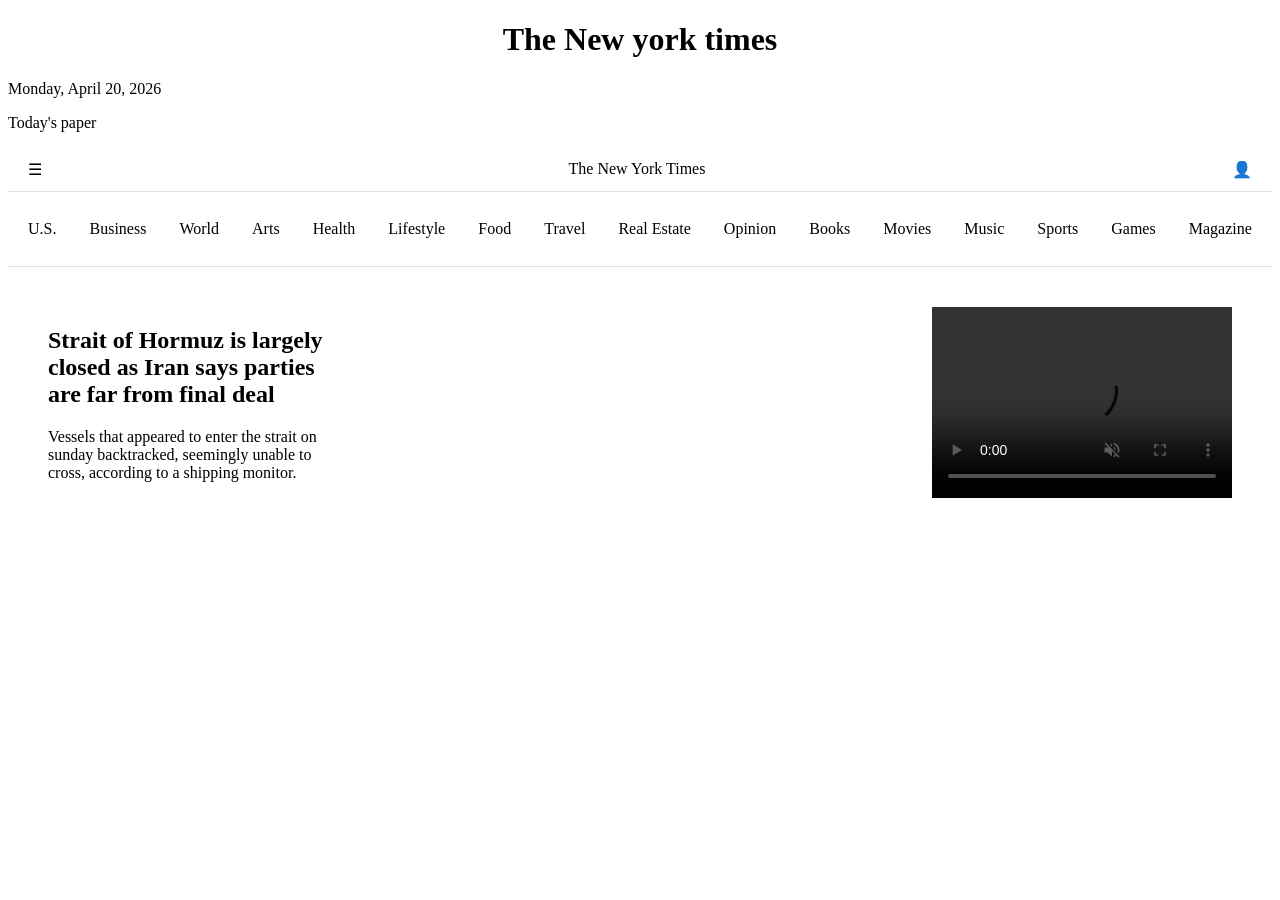
==== index.html @ 5792e190 "Css changes" ====
<!DOCTYPE html>
<html lang="en">

<head>
    <meta charset="UTF-8">
    <meta name="viewport" content="width=device-width, initial-scale=1.0">
    <title>New york times</title>
    <link rel="stylesheet" href="nyt.css">
</head>

<body>
    <header>
        <h1>The New york times</h1>
        <div class="date">
            <date>Monday, April 20, 2026</date>
            <p>Today's paper</p>
            <nav class="navbar">
                <div class="nav-left">☰</div>
                <div class="nav-center">The New York Times</div>
                <div class="nav-right">👤</div>
            </nav>
        </div>
        <div>
            <section class="tags-row">
                <p>U.S.</p>
                <p>Business</p>
                <p>World</p>
                <p>Arts</p>
                <p>Health</p>
                <p>Lifestyle</p>
                <p>Food</p>
                <p>Travel</p>
                <p>Real Estate</p>
                <p>Opinion</p>
                <p>Books</p>
                <p>Movies</p>
                <p>Music</p>
                <p>Sports</p>
                <p>Games</p>
                <p>Magazine</p>
            </section>
        </div>

    </header>
    <main>
        <div class="principal-container">
            <div class="text-left">
                <h2 class="Hormuz">Strait of Hormuz is largely closed as Iran says parties are far from final deal
                </h2>
                <p class="Hormuz">Vessels that appeared to enter the strait on sunday backtracked, seemingly unable
                    to
                    cross, according to
                    a shipping monitor.</p>
            </div>
            <video
                src="https://www.nytimes.com/video/world/middleeast/100000010849733/iran-says-the-strait-of-hormuz-is-closed-again.html?smid=url-share"
                controls muted class="vid-right"></video>
        </div>

    </main>
    <footer>

    </footer>
</body>

</html>
---- nyt.css ----
:root {
    --primary-color: #000;
    --secondary-color: #fff;
    --background-color: #f5f5f5;
}

.navbar {
    display: flex;
    justify-content: space-between;
    align-items: center;
    padding: 12px 20px;
    border-bottom: 1px solid #e2e2e2;
}

.tags-row {
    display: flex;
    justify-content: space-between;
    align-items: center;
    padding: 12px 20px;
    border-bottom: 1px solid #e2e2e2;
}

h1 {
    color: var(--primary-color);
    text-align: center;
}

.principal-container {
    display: flex;
    flex-direction: row;
    justify-content: space-between;
    gap: 20px;
    padding: 40px;

}

.text-left {
    flex: 1;
    text-align: left;
    flex-direction: column;
    padding: auto;
    max-width: 300px;
}

.vid-right {
    max-width: 500px;
    height: auto;
}
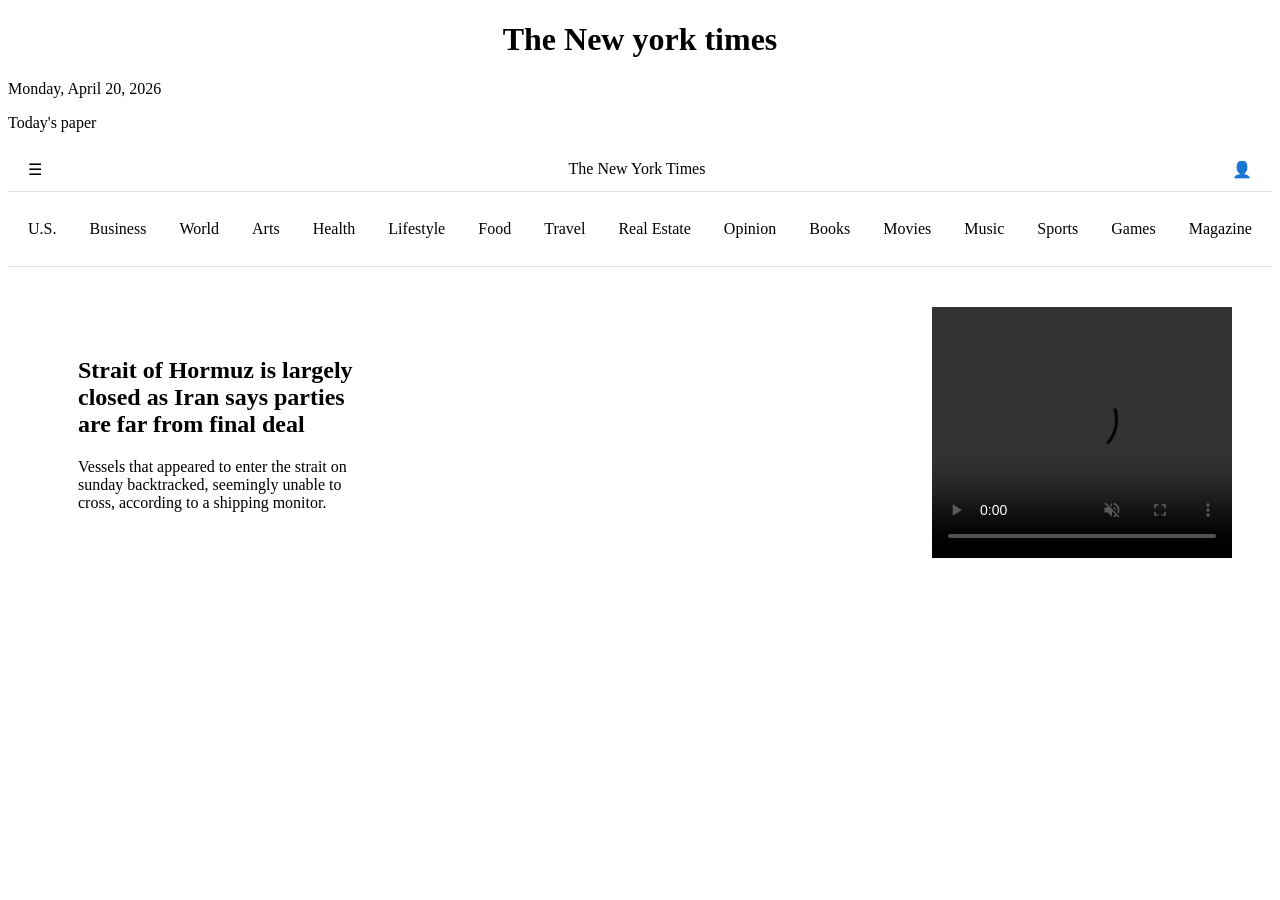
==== commit e36c2459: "Vid adjustment" ====
--- a/index.html
+++ b/index.html
@@ -45,9 +45,9 @@
     <main>
         <div class="principal-container">
             <div class="text-left">
-                <h2 class="Hormuz">Strait of Hormuz is largely closed as Iran says parties are far from final deal
+                <h2>Strait of Hormuz is largely closed as Iran says parties are far from final deal
                 </h2>
-                <p class="Hormuz">Vessels that appeared to enter the strait on sunday backtracked, seemingly unable
+                <p>Vessels that appeared to enter the strait on sunday backtracked, seemingly unable
                     to
                     cross, according to
                     a shipping monitor.</p>
--- a/nyt.css
+++ b/nyt.css
@@ -38,7 +38,7 @@
     flex: 1;
     text-align: left;
     flex-direction: column;
-    padding: auto;
+    padding: 30px;
     max-width: 300px;
 }
 
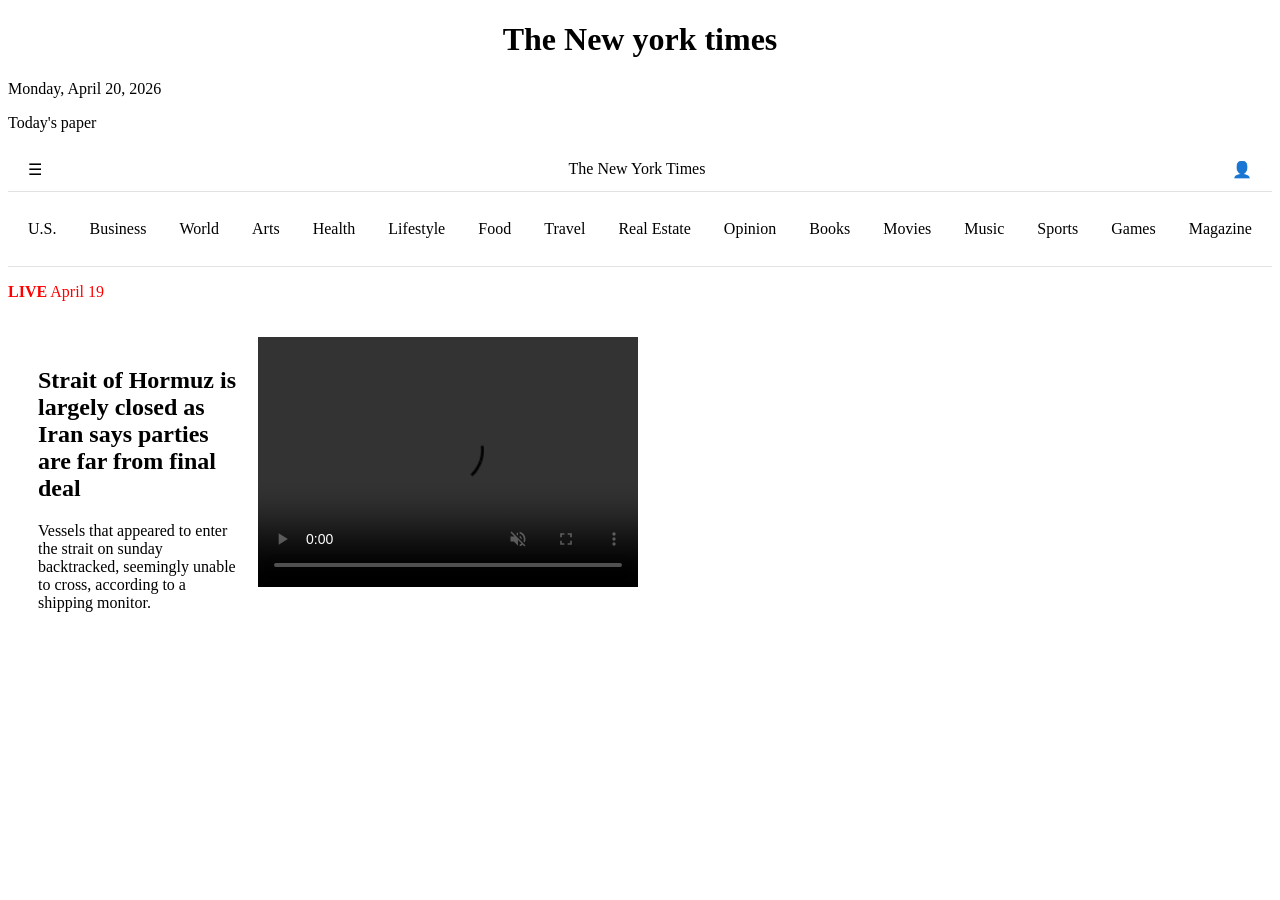
==== commit 83655732: "Live add" ====
--- a/index.html
+++ b/index.html
@@ -43,6 +43,9 @@
 
     </header>
     <main>
+        <p class="live"><strong>LIVE</strong>
+            <date>April 19</date>
+        </p>
         <div class="principal-container">
             <div class="text-left">
                 <h2>Strait of Hormuz is largely closed as Iran says parties are far from final deal
--- a/nyt.css
+++ b/nyt.css
@@ -28,21 +28,27 @@
 .principal-container {
     display: flex;
     flex-direction: row;
-    justify-content: space-between;
-    gap: 20px;
-    padding: 40px;
+    gap: 10px;
+    align-items: flex-start;
+    padding: 20px;
 
 }
 
 .text-left {
-    flex: 1;
+    flex: 2;
     text-align: left;
     flex-direction: column;
-    padding: 30px;
-    max-width: 300px;
+    padding: 10px;
+    max-width: 200px;
 }
 
 .vid-right {
-    max-width: 500px;
-    height: auto;
+    width: 380px;
+    height: 250px;
+    flex: none;
+}
+
+.live {
+    color: red;
+    text-align: left;
 }
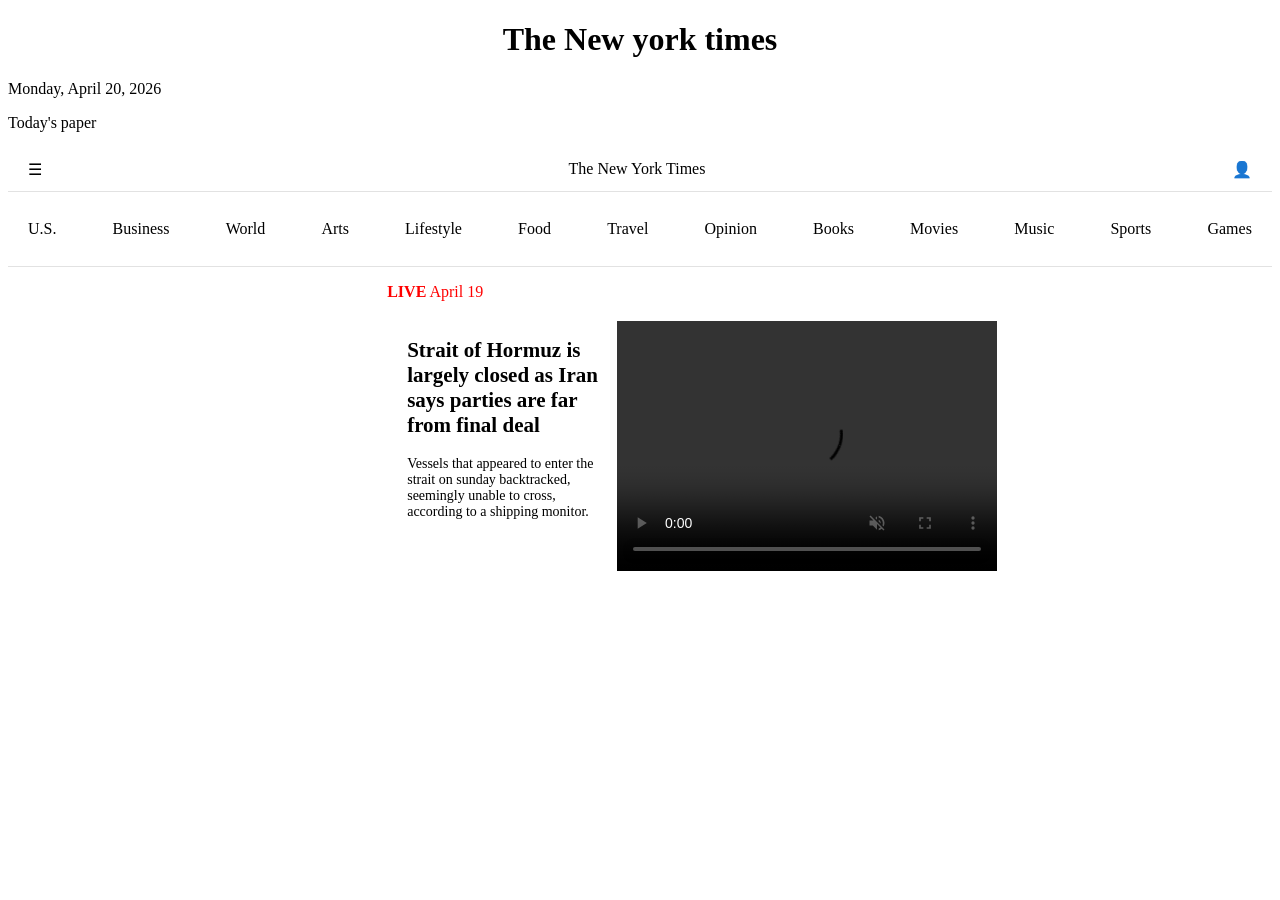
==== commit dbdc335a: "Margin" ====
--- a/index.html
+++ b/index.html
@@ -26,18 +26,15 @@
                 <p>Business</p>
                 <p>World</p>
                 <p>Arts</p>
-                <p>Health</p>
                 <p>Lifestyle</p>
                 <p>Food</p>
                 <p>Travel</p>
-                <p>Real Estate</p>
                 <p>Opinion</p>
                 <p>Books</p>
                 <p>Movies</p>
                 <p>Music</p>
                 <p>Sports</p>
                 <p>Games</p>
-                <p>Magazine</p>
             </section>
         </div>
 
--- a/nyt.css
+++ b/nyt.css
@@ -31,6 +31,7 @@
     gap: 10px;
     align-items: flex-start;
     padding: 20px;
+    margin-left: 30%;
 
 }
 
@@ -38,8 +39,8 @@
     flex: 2;
     text-align: left;
     flex-direction: column;
-    padding: 10px;
     max-width: 200px;
+    font-size: 14px;
 }
 
 .vid-right {
@@ -51,4 +52,6 @@
 .live {
     color: red;
     text-align: left;
+    margin-bottom: 0px;
+    margin-left: 30%;
 }
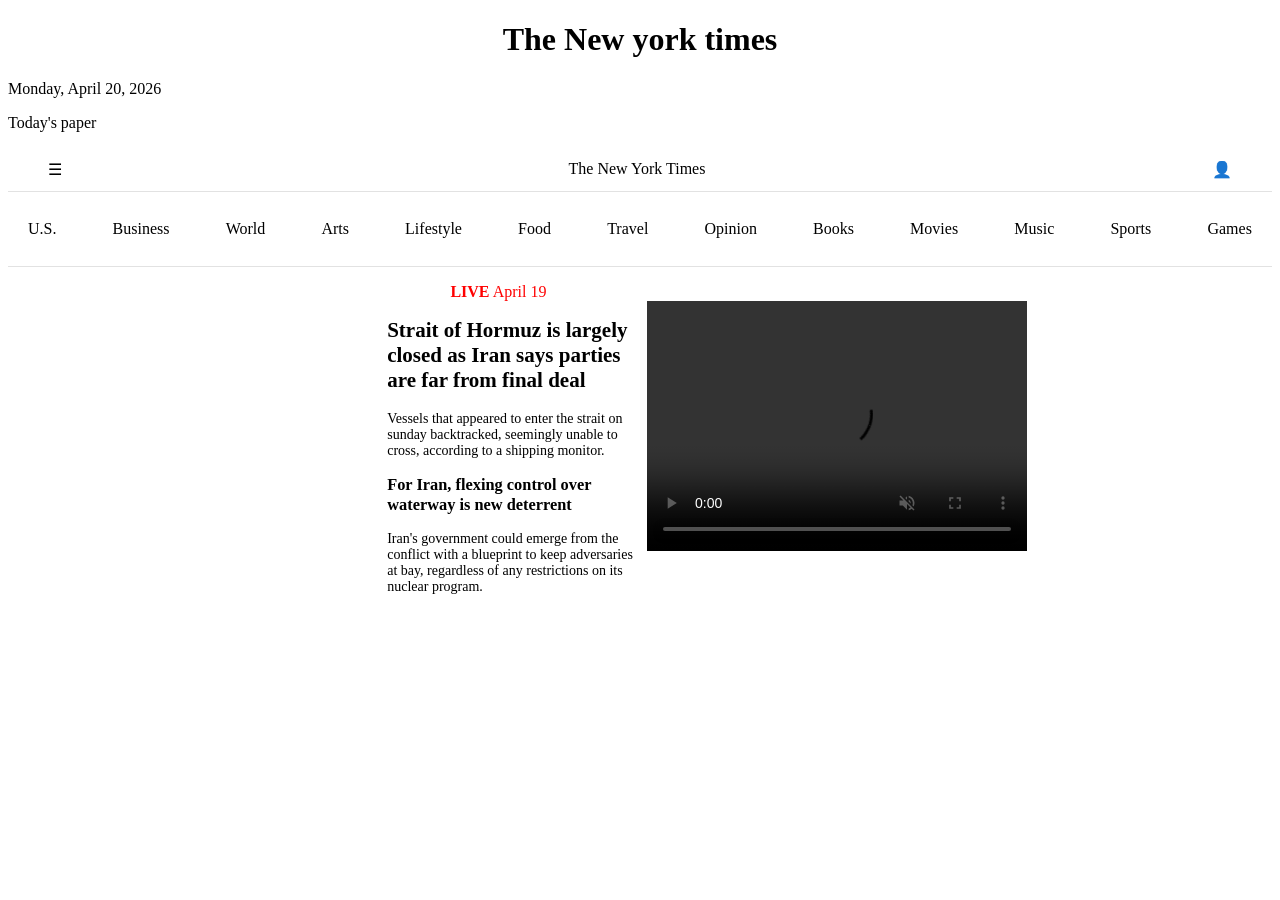
==== commit 1b680b04: "New article" ====
--- a/index.html
+++ b/index.html
@@ -51,6 +51,9 @@
                     to
                     cross, according to
                     a shipping monitor.</p>
+                <h3>For Iran, flexing control over waterway is new deterrent</h3>
+                <p>Iran's government could emerge from the conflict with a blueprint to keep adversaries at bay,
+                    regardless of any restrictions on its nuclear program.</p>
             </div>
             <video
                 src="https://www.nytimes.com/video/world/middleeast/100000010849733/iran-says-the-strait-of-hormuz-is-closed-again.html?smid=url-share"
--- a/nyt.css
+++ b/nyt.css
@@ -8,7 +8,7 @@
     display: flex;
     justify-content: space-between;
     align-items: center;
-    padding: 12px 20px;
+    padding: 12px 40px;
     border-bottom: 1px solid #e2e2e2;
 }
 
@@ -30,7 +30,6 @@
     flex-direction: row;
     gap: 10px;
     align-items: flex-start;
-    padding: 20px;
     margin-left: 30%;
 
 }
@@ -39,7 +38,7 @@
     flex: 2;
     text-align: left;
     flex-direction: column;
-    max-width: 200px;
+    max-width: 250px;
     font-size: 14px;
 }
 
@@ -53,5 +52,5 @@
     color: red;
     text-align: left;
     margin-bottom: 0px;
-    margin-left: 30%;
+    margin-left: 35%;
 }
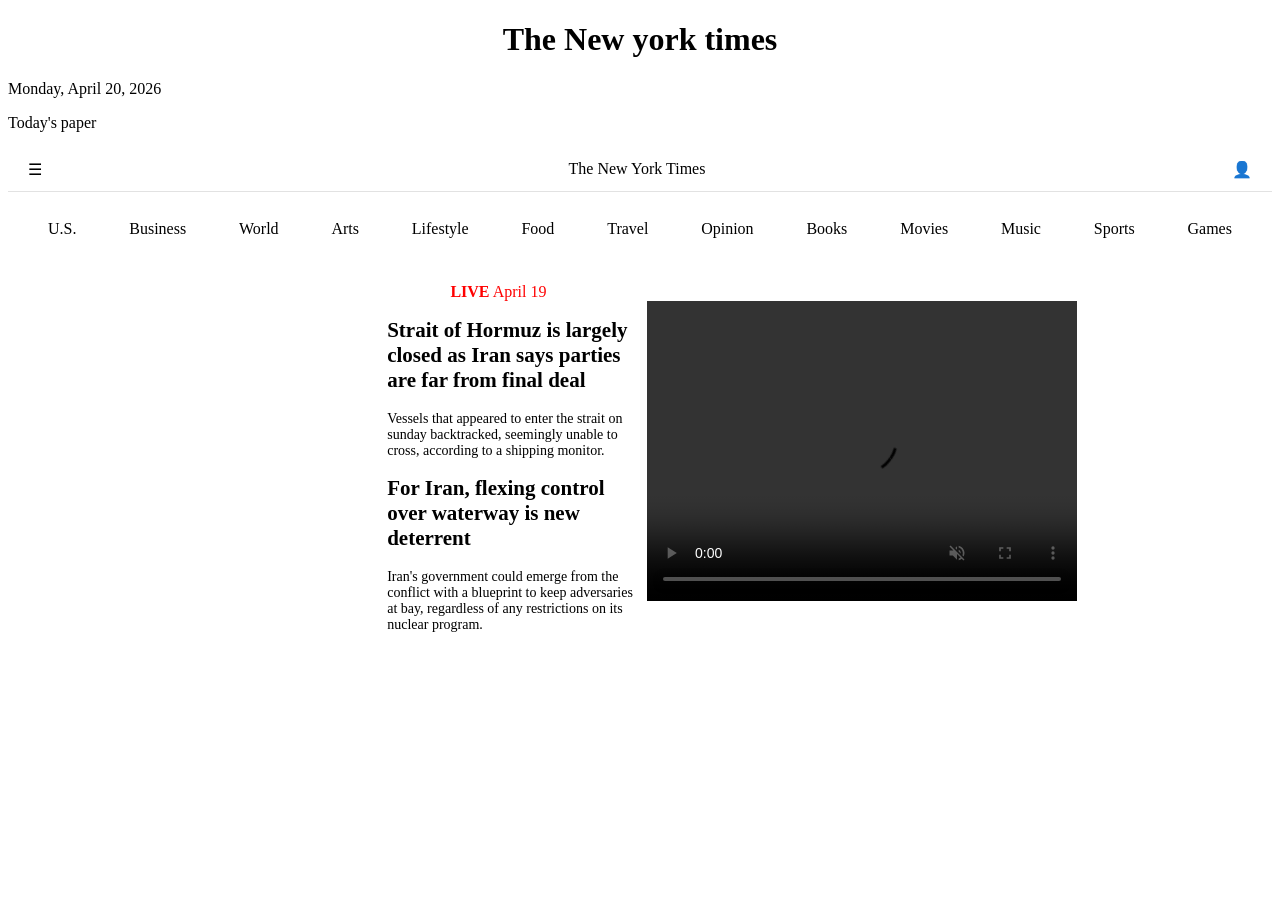
==== commit 62705a79: "vID ADJUST =" ====
--- a/index.html
+++ b/index.html
@@ -51,7 +51,7 @@
                     to
                     cross, according to
                     a shipping monitor.</p>
-                <h3>For Iran, flexing control over waterway is new deterrent</h3>
+                <h2>For Iran, flexing control over waterway is new deterrent</h2>
                 <p>Iran's government could emerge from the conflict with a blueprint to keep adversaries at bay,
                     regardless of any restrictions on its nuclear program.</p>
             </div>
--- a/nyt.css
+++ b/nyt.css
@@ -8,7 +8,7 @@
     display: flex;
     justify-content: space-between;
     align-items: center;
-    padding: 12px 40px;
+    padding: 12px 20px;
     border-bottom: 1px solid #e2e2e2;
 }
 
@@ -17,7 +17,9 @@
     justify-content: space-between;
     align-items: center;
     padding: 12px 20px;
-    border-bottom: 1px solid #e2e2e2;
+    border-bottom: 1px solid #e2e2e200;
+    margin-left: 20px;
+    margin-right: 20px;
 }
 
 h1 {
@@ -43,8 +45,8 @@
 }
 
 .vid-right {
-    width: 380px;
-    height: 250px;
+    width: 430px;
+    height: 300px;
     flex: none;
 }
 
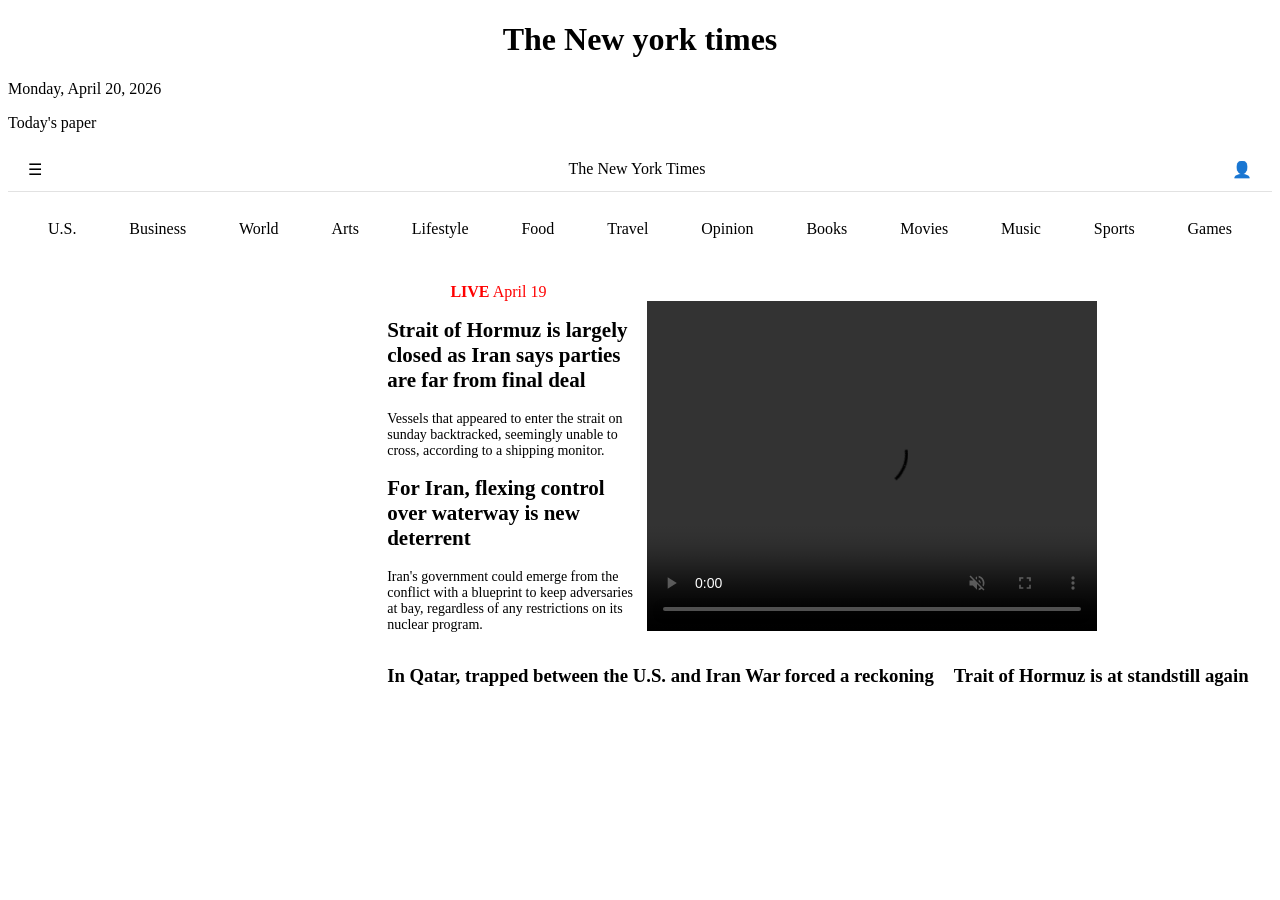
==== commit c23a63fd: "Nex h3 add and vid size adjust" ====
--- a/index.html
+++ b/index.html
@@ -59,6 +59,11 @@
                 src="https://www.nytimes.com/video/world/middleeast/100000010849733/iran-says-the-strait-of-hormuz-is-closed-again.html?smid=url-share"
                 controls muted class="vid-right"></video>
         </div>
+        <div class="additional-content">
+            <h3>In Qatar, trapped between the U.S. and Iran War forced a reckoning
+            </h3>
+            <h3>Trait of Hormuz is at standstill again</h3>
+        </div>
 
     </main>
     <footer>
--- a/nyt.css
+++ b/nyt.css
@@ -45,8 +45,8 @@
 }
 
 .vid-right {
-    width: 430px;
-    height: 300px;
+    width: 450px;
+    height: 330px;
     flex: none;
 }
 
@@ -55,4 +55,11 @@
     text-align: left;
     margin-bottom: 0px;
     margin-left: 35%;
+}
+
+.additional-content {
+    margin-left: 30%;
+    display: flex;
+    flex-direction: row;
+    gap: 20px;
 }
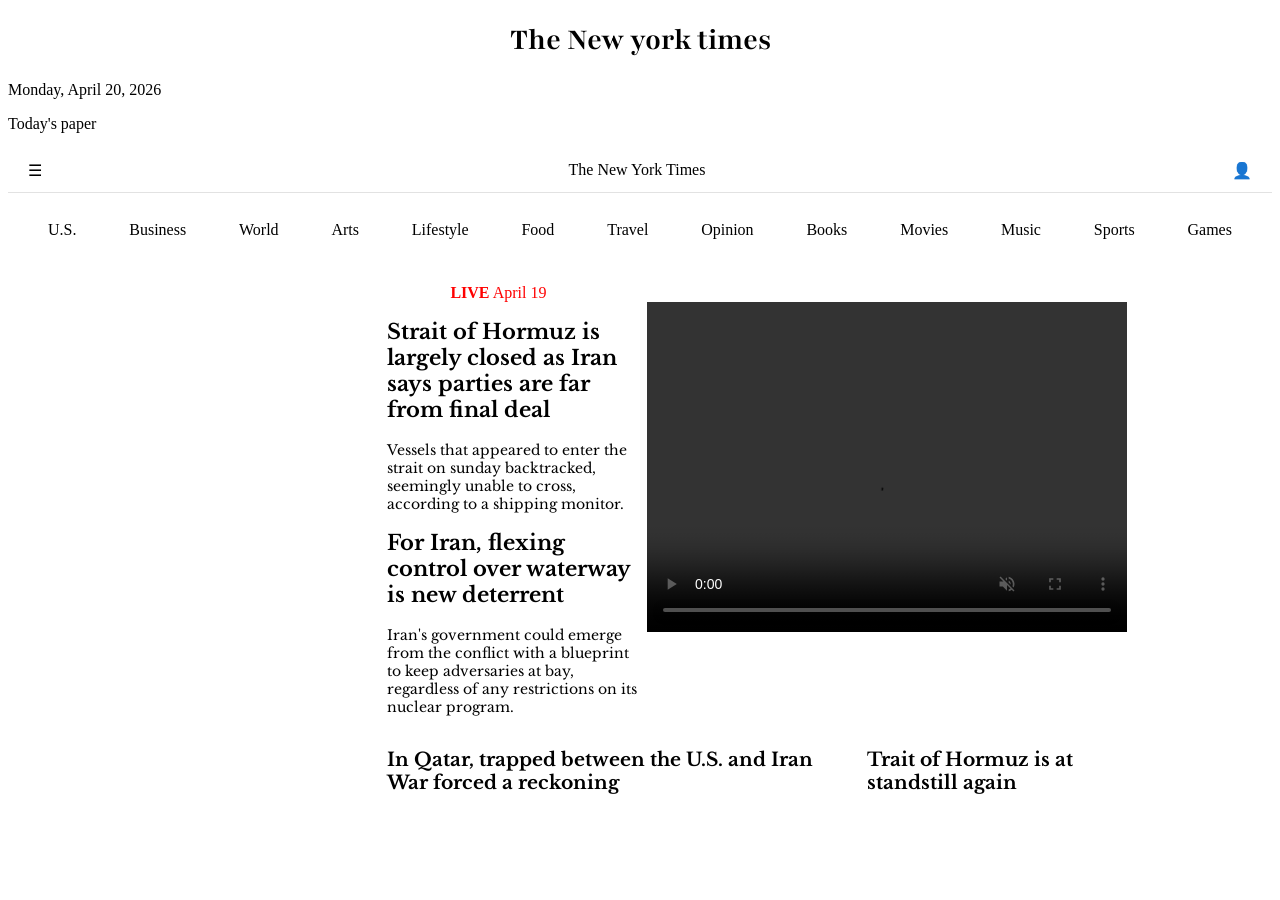
==== commit 0bc8a9ce: "Font changes" ====
--- a/index.html
+++ b/index.html
@@ -5,6 +5,15 @@
     <meta charset="UTF-8">
     <meta name="viewport" content="width=device-width, initial-scale=1.0">
     <title>New york times</title>
+    <link rel="preconnect" href="https://fonts.googleapis.com">
+    <link rel="preconnect" href="https://fonts.gstatic.com" crossorigin>
+    <link
+        href="https://fonts.googleapis.com/css2?family=Playfair:ital,opsz,wght@0,5..1200,300..900;1,5..1200,300..900&display=swap"
+        rel="stylesheet">
+    <link rel="preconnect" href="https://fonts.googleapis.com">
+    <link rel="preconnect" href="https://fonts.gstatic.com" crossorigin>
+    <link href="https://fonts.googleapis.com/css2?family=Libre+Baskerville:ital,wght@0,400..700;1,400..700&display=swap"
+        rel="stylesheet">
     <link rel="stylesheet" href="nyt.css">
 </head>
 
--- a/nyt.css
+++ b/nyt.css
@@ -25,6 +25,7 @@
 h1 {
     color: var(--primary-color);
     text-align: center;
+    font-family: 'Playfair', serif;
 }
 
 .principal-container {
@@ -42,10 +43,11 @@
     flex-direction: column;
     max-width: 250px;
     font-size: 14px;
+    font-family: 'Libre Baskerville', serif;
 }
 
 .vid-right {
-    width: 450px;
+    width: 480px;
     height: 330px;
     flex: none;
 }
@@ -62,4 +64,22 @@
     display: flex;
     flex-direction: row;
     gap: 20px;
+    max-width: 730px;
+    font-family: 'Libre Baskerville', serif;
+}
+
+.playfair-uniquifier {
+    font-family: "Playfair", serif;
+    font-optical-sizing: auto;
+    font-weight: 400;
+    font-style: normal;
+    font-variation-settings:
+        "wdth" 100;
+}
+
+.libre-baskerville-uniquifier {
+    font-family: "Libre Baskerville", serif;
+    font-optical-sizing: auto;
+    font-weight: 400;
+    font-style: normal;
 }
